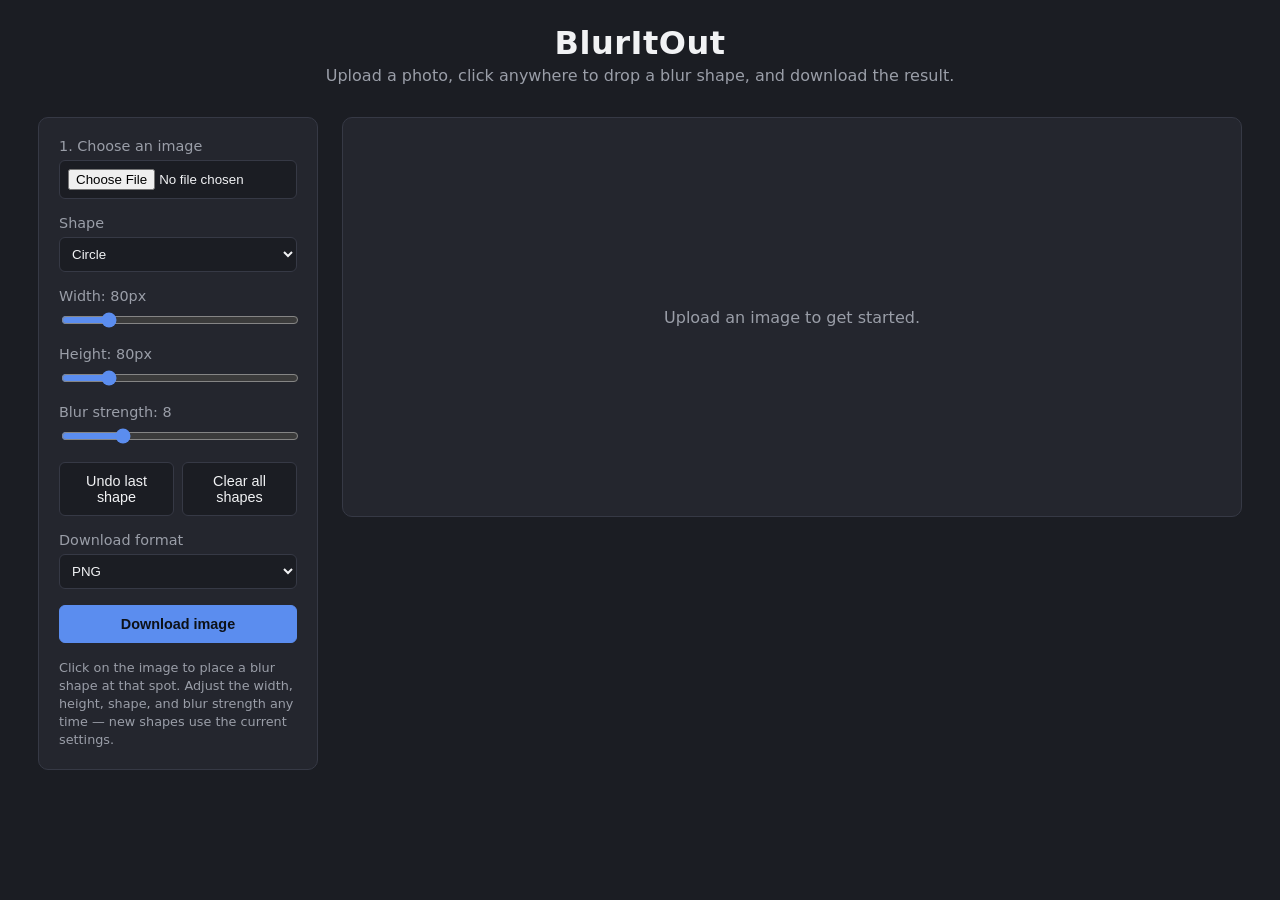
==== index.html @ 00b9f5ad "Add BlurItOut image blur editor Build a client-side app for blurring selected regions of an uploaded" ====
<!DOCTYPE html>
<html lang="en">
<head>
  <meta charset="UTF-8" />
  <meta name="viewport" content="width=device-width, initial-scale=1.0" />
  <title>BlurItOut</title>
  <link rel="stylesheet" href="css/styles.css" />
</head>
<body>
  <header class="app-header">
    <h1>BlurItOut</h1>
    <p class="tagline">Upload a photo, click anywhere to drop a blur shape, and download the result.</p>
  </header>

  <main class="app-layout">
    <section class="controls-panel">
      <div class="control-group">
        <label for="image-input">1. Choose an image</label>
        <input type="file" id="image-input" accept="image/png, image/jpeg" />
      </div>

      <div class="control-group">
        <label for="shape-type">Shape</label>
        <select id="shape-type">
          <option value="circle">Circle</option>
          <option value="rect">Rectangle</option>
        </select>
      </div>

      <div class="control-group">
        <label for="shape-width">Width: <span id="shape-width-value">80</span>px</label>
        <input type="range" id="shape-width" min="10" max="400" value="80" />
      </div>

      <div class="control-group">
        <label for="shape-height">Height: <span id="shape-height-value">80</span>px</label>
        <input type="range" id="shape-height" min="10" max="400" value="80" />
      </div>

      <div class="control-group">
        <label for="blur-strength">Blur strength: <span id="blur-strength-value">8</span></label>
        <input type="range" id="blur-strength" min="1" max="30" value="8" />
      </div>

      <div class="control-group button-row">
        <button id="undo-shape-btn" type="button">Undo last shape</button>
        <button id="clear-shapes-btn" type="button">Clear all shapes</button>
      </div>

      <div class="control-group">
        <label for="download-format">Download format</label>
        <select id="download-format">
          <option value="png">PNG</option>
          <option value="jpeg">JPEG</option>
        </select>
      </div>

      <div class="control-group">
        <button id="download-btn" type="button" class="primary-btn">Download image</button>
      </div>

      <p class="hint">Click on the image to place a blur shape at that spot. Adjust the width, height, shape, and blur strength any time — new shapes use the current settings.</p>
    </section>

    <section class="canvas-panel">
      <canvas id="editor-canvas"></canvas>
      <p id="empty-state" class="empty-state">Upload an image to get started.</p>
    </section>
  </main>

  <script type="module" src="js/app.js"></script>
</body>
</html>
---- css/styles.css ----
/* ---------------------------------------------------------------------
   BlurItOut styles
   Layout: a fixed-width controls panel next to a flexible canvas panel.
   ------------------------------------------------------------------- */

:root {
  --color-bg: #1b1d23;
  --color-panel: #24262e;
  --color-border: #363945;
  --color-text: #f1f2f4;
  --color-muted: #9a9ea8;
  --color-accent: #5b8def;
  --color-accent-hover: #7ba3f2;
  --radius: 10px;
}

* {
  box-sizing: border-box;
}

body {
  margin: 0;
  font-family: "Segoe UI", system-ui, -apple-system, sans-serif;
  background: var(--color-bg);
  color: var(--color-text);
}

.app-header {
  padding: 24px 32px 8px;
  text-align: center;
}

.app-header h1 {
  margin: 0 0 4px;
  font-size: 2rem;
  letter-spacing: 0.5px;
}

.tagline {
  margin: 0;
  color: var(--color-muted);
}

.app-layout {
  display: flex;
  flex-wrap: wrap;
  gap: 24px;
  padding: 24px 32px 48px;
  align-items: flex-start;
  justify-content: center;
}

.controls-panel {
  background: var(--color-panel);
  border: 1px solid var(--color-border);
  border-radius: var(--radius);
  padding: 20px;
  width: 280px;
  flex-shrink: 0;
  display: flex;
  flex-direction: column;
  gap: 16px;
}

.control-group {
  display: flex;
  flex-direction: column;
  gap: 6px;
}

.control-group label {
  font-size: 0.9rem;
  color: var(--color-muted);
}

input[type="range"] {
  width: 100%;
  accent-color: var(--color-accent);
}

input[type="file"],
select {
  width: 100%;
  padding: 8px;
  background: var(--color-bg);
  color: var(--color-text);
  border: 1px solid var(--color-border);
  border-radius: 6px;
}

button {
  padding: 10px 14px;
  border-radius: 6px;
  border: 1px solid var(--color-border);
  background: var(--color-bg);
  color: var(--color-text);
  cursor: pointer;
  font-size: 0.9rem;
  transition: background 0.15s ease, border-color 0.15s ease;
}

button:hover {
  border-color: var(--color-accent);
}

button:disabled {
  opacity: 0.5;
  cursor: not-allowed;
}

.button-row {
  flex-direction: row;
  gap: 8px;
}

.button-row button {
  flex: 1;
}

.primary-btn {
  background: var(--color-accent);
  border-color: var(--color-accent);
  color: #0d1117;
  font-weight: 600;
}

.primary-btn:hover:not(:disabled) {
  background: var(--color-accent-hover);
}

.hint {
  font-size: 0.8rem;
  color: var(--color-muted);
  line-height: 1.4;
  margin: 0;
}

.canvas-panel {
  background: var(--color-panel);
  border: 1px solid var(--color-border);
  border-radius: var(--radius);
  padding: 16px;
  flex: 1;
  min-width: 320px;
  max-width: 900px;
  display: flex;
  align-items: center;
  justify-content: center;
  min-height: 400px;
}

#editor-canvas {
  max-width: 100%;
  height: auto;
  border-radius: 6px;
  cursor: crosshair;
  display: none;
}

.empty-state {
  color: var(--color-muted);
}
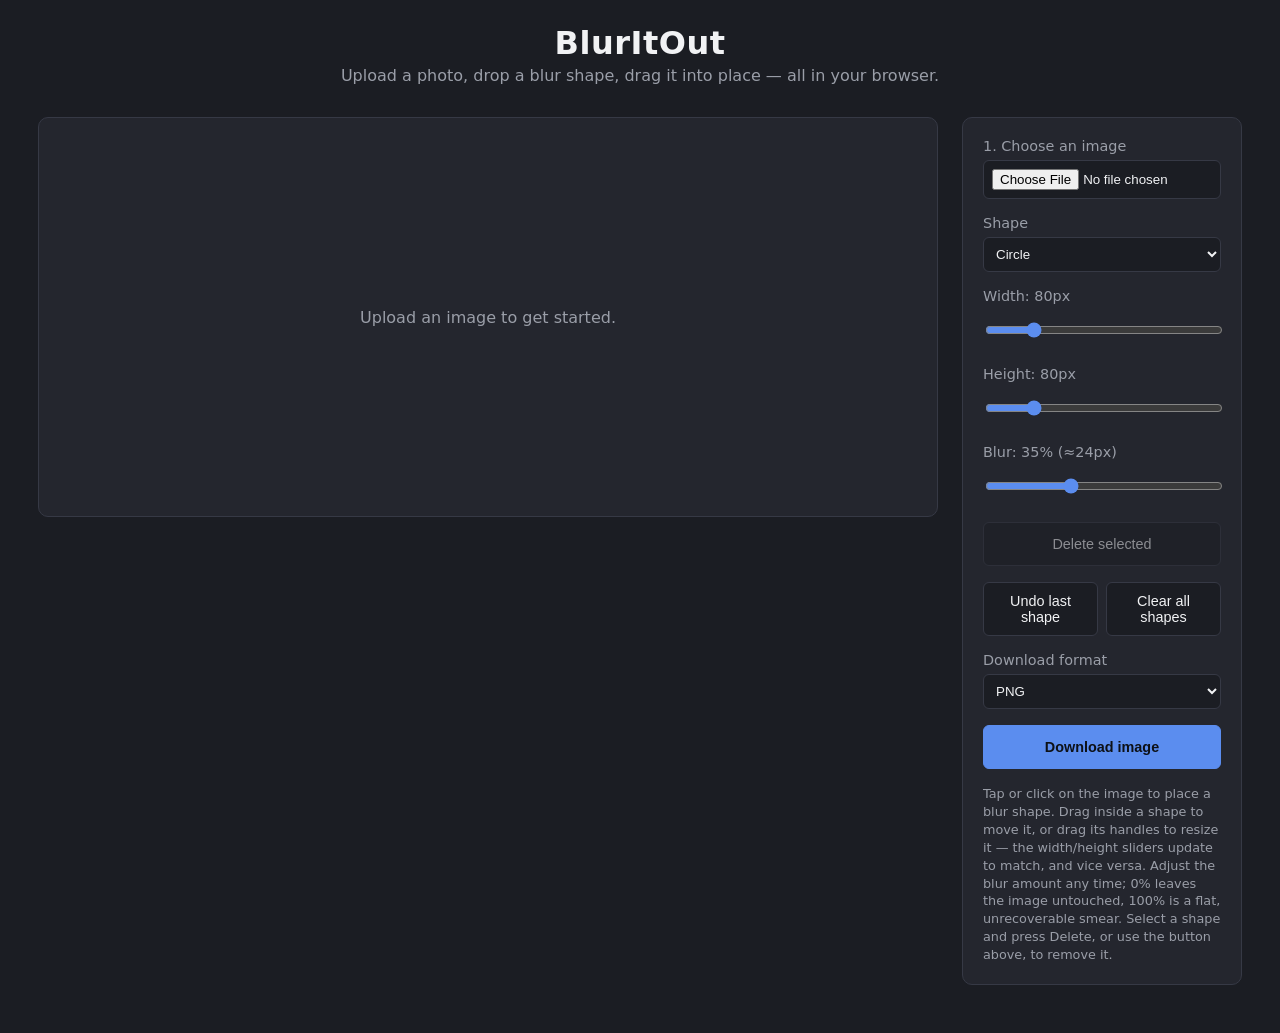
==== commit 13e85766: "Rework controls for drag/resize + mobile, wire up the new pipeline Replace "blur strength" (1-30, a " ====
--- a/index.html
+++ b/index.html
@@ -9,10 +9,15 @@
 <body>
   <header class="app-header">
     <h1>BlurItOut</h1>
-    <p class="tagline">Upload a photo, click anywhere to drop a blur shape, and download the result.</p>
+    <p class="tagline">Upload a photo, drop a blur shape, drag it into place — all in your browser.</p>
   </header>
 
   <main class="app-layout">
+    <section class="canvas-panel">
+      <canvas id="editor-canvas" tabindex="0" aria-label="Image editor: tap or click to place a blur shape, drag to move it, drag its handles to resize it"></canvas>
+      <p id="empty-state" class="empty-state">Upload an image to get started.</p>
+    </section>
+
     <section class="controls-panel">
       <div class="control-group">
         <label for="image-input">1. Choose an image</label>
@@ -29,17 +34,21 @@
 
       <div class="control-group">
         <label for="shape-width">Width: <span id="shape-width-value">80</span>px</label>
-        <input type="range" id="shape-width" min="10" max="400" value="80" />
+        <input type="range" id="shape-width" min="8" max="400" value="80" />
       </div>
 
       <div class="control-group">
         <label for="shape-height">Height: <span id="shape-height-value">80</span>px</label>
-        <input type="range" id="shape-height" min="10" max="400" value="80" />
+        <input type="range" id="shape-height" min="8" max="400" value="80" />
       </div>
 
       <div class="control-group">
-        <label for="blur-strength">Blur strength: <span id="blur-strength-value">8</span></label>
-        <input type="range" id="blur-strength" min="1" max="30" value="8" />
+        <label for="blur-amount">Blur: <span id="blur-amount-value">35% (≈61px)</span></label>
+        <input type="range" id="blur-amount" min="0" max="100" step="1" value="35" />
+      </div>
+
+      <div class="control-group button-row">
+        <button id="delete-selected-btn" type="button" disabled>Delete selected</button>
       </div>
 
       <div class="control-group button-row">
@@ -59,12 +68,12 @@
         <button id="download-btn" type="button" class="primary-btn">Download image</button>
       </div>
 
-      <p class="hint">Click on the image to place a blur shape at that spot. Adjust the width, height, shape, and blur strength any time — new shapes use the current settings.</p>
-    </section>
-
-    <section class="canvas-panel">
-      <canvas id="editor-canvas"></canvas>
-      <p id="empty-state" class="empty-state">Upload an image to get started.</p>
+      <p class="hint">
+        Tap or click on the image to place a blur shape. Drag inside a shape to move it, or drag its
+        handles to resize it — the width/height sliders update to match, and vice versa. Adjust the
+        blur amount any time; 0% leaves the image untouched, 100% is a flat, unrecoverable smear.
+        Select a shape and press Delete, or use the button above, to remove it.
+      </p>
     </section>
   </main>
 
--- a/css/styles.css
+++ b/css/styles.css
@@ -23,6 +23,11 @@
   font-family: "Segoe UI", system-ui, -apple-system, sans-serif;
   background: var(--color-bg);
   color: var(--color-text);
+  overscroll-behavior: contain;
+}
+
+body.is-dragging {
+  user-select: none;
 }
 
 .app-header {
@@ -60,6 +65,7 @@
   display: flex;
   flex-direction: column;
   gap: 16px;
+  order: 2;
 }
 
 .control-group {
@@ -76,6 +82,21 @@
 input[type="range"] {
   width: 100%;
   accent-color: var(--color-accent);
+  /* Extra vertical padding widens the hit area to a finger-friendly size
+     even though the visible track stays thin. */
+  padding-block: 10px;
+}
+
+@media (pointer: coarse) {
+  input[type="range"]::-webkit-slider-thumb {
+    width: 28px;
+    height: 28px;
+  }
+
+  input[type="range"]::-moz-range-thumb {
+    width: 28px;
+    height: 28px;
+  }
 }
 
 input[type="file"],
@@ -90,6 +111,7 @@
 
 button {
   padding: 10px 14px;
+  min-height: 44px;
   border-radius: 6px;
   border: 1px solid var(--color-border);
   background: var(--color-bg);
@@ -147,6 +169,7 @@
   align-items: center;
   justify-content: center;
   min-height: 400px;
+  order: 1;
 }
 
 #editor-canvas {
@@ -155,8 +178,29 @@
   border-radius: 6px;
   cursor: crosshair;
   display: none;
+  /* The single most important line for usable touch dragging: without
+     it the browser claims the gesture for page scroll/zoom and the
+     pointermove stream dies mid-drag. */
+  touch-action: none;
+  -webkit-tap-highlight-color: transparent;
+}
+
+#editor-canvas:focus-visible {
+  outline: 2px solid var(--color-accent);
+  outline-offset: 2px;
 }
 
 .empty-state {
   color: var(--color-muted);
 }
+
+@media (max-width: 768px) {
+  .app-layout {
+    flex-direction: column;
+    padding: 16px;
+  }
+
+  .controls-panel {
+    width: 100%;
+  }
+}
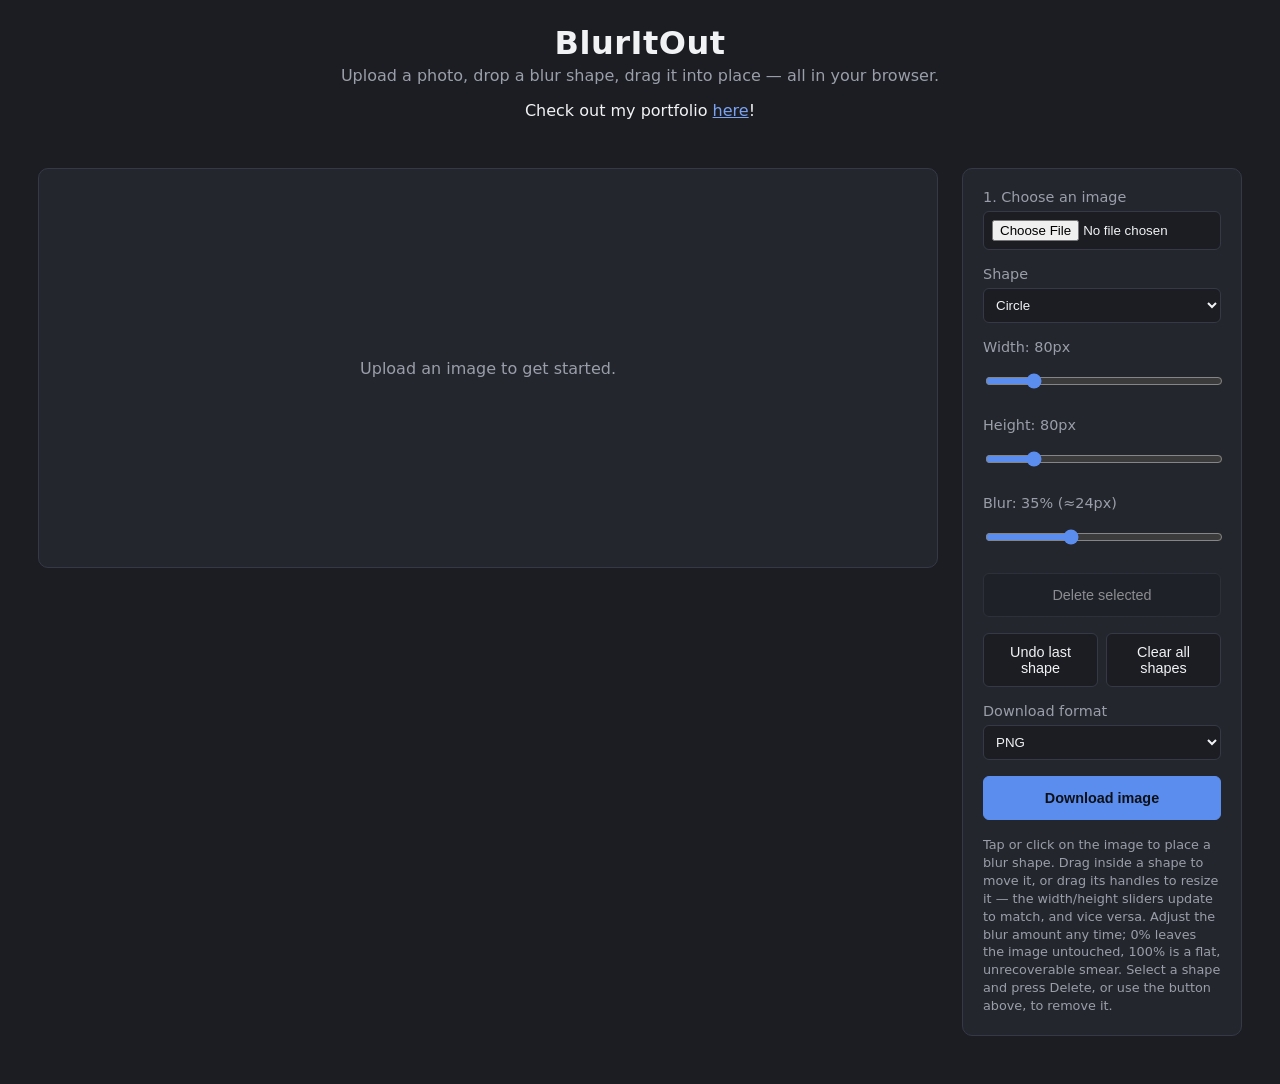
==== commit 682f5709: "added shameless pluggg" ====
--- a/index.html
+++ b/index.html
@@ -10,6 +10,7 @@
   <header class="app-header">
     <h1>BlurItOut</h1>
     <p class="tagline">Upload a photo, drop a blur shape, drag it into place — all in your browser.</p>
+    <p>Check out my portfolio <a id="shamelessPlug" href="https://rowenlair.github.io">here</a>!</p>
   </header>
 
   <main class="app-layout">
--- a/css/styles.css
+++ b/css/styles.css
@@ -3,6 +3,12 @@
    Layout: a fixed-width controls panel next to a flexible canvas panel.
    ------------------------------------------------------------------- */
 
+#shamelessPlug {
+  color: #7ba3f2;
+}
+#shamelessPlug:hover  {
+  color: #FFFFFF;
+}
 :root {
   --color-bg: #1b1d23;
   --color-panel: #24262e;
